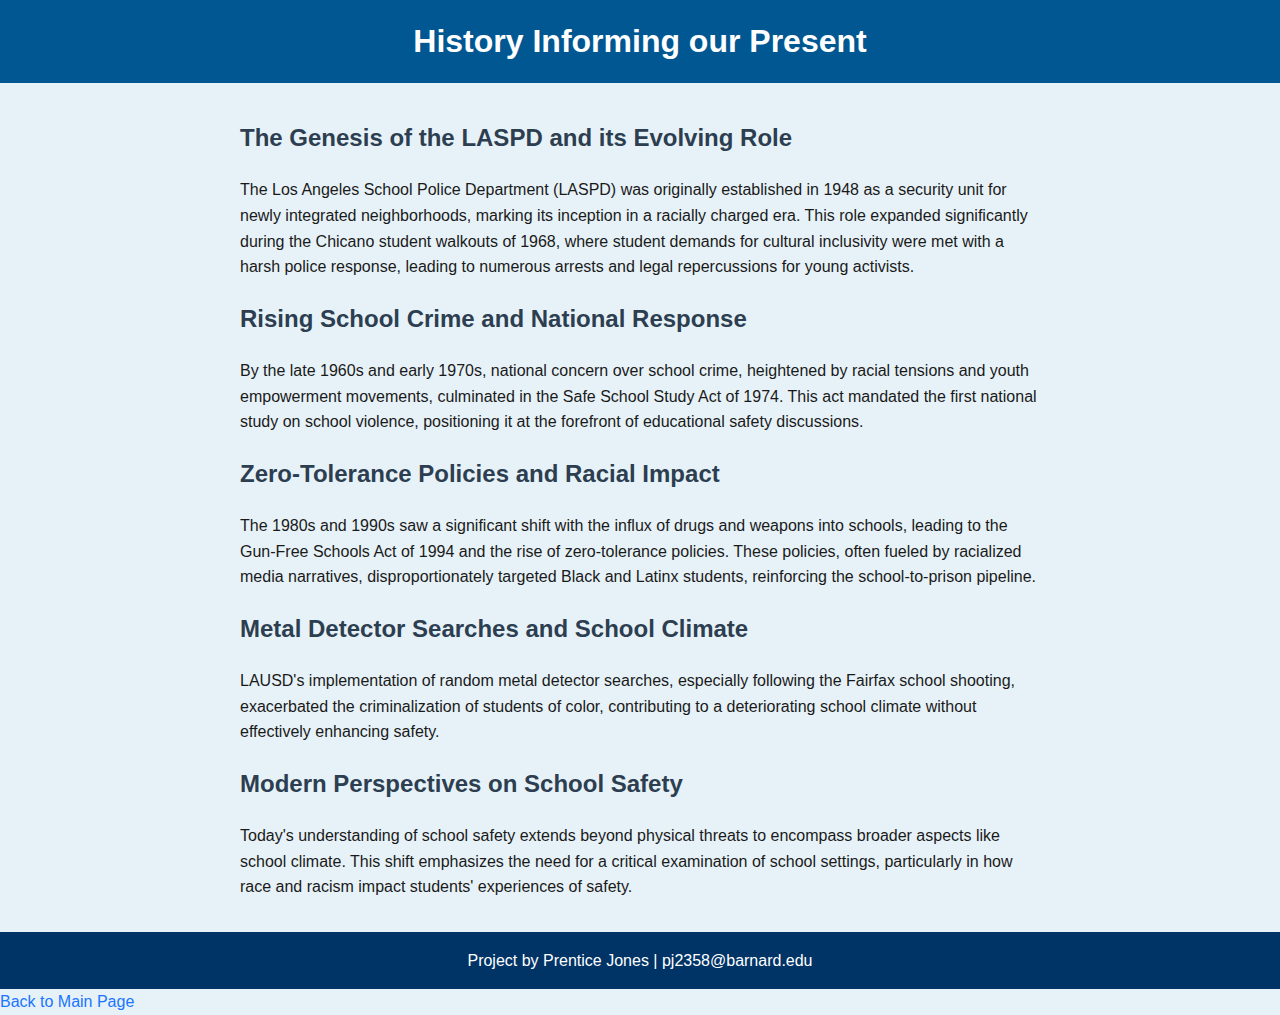
==== history.html @ 07b205a5 "Adding all lausd/lauspd files for website" ====
<!DOCTYPE html>
<html>
<head>
    <title>History Informing Our Present</title>
    <link rel="stylesheet" type="text/css" href="style.css">
</head>
<body>
    <header>
        <h1>History Informing our Present</h1>
    </header>

    <section>
        <h2>The Genesis of the LASPD and its Evolving Role</h2>
        <p>The Los Angeles School Police Department (LASPD) was originally established in 1948 as a security unit for newly integrated neighborhoods, marking its inception in a racially charged era. This role expanded significantly during the Chicano student walkouts of 1968, where student demands for cultural inclusivity were met with a harsh police response, leading to numerous arrests and legal repercussions for young activists.</p>
        
        <h2>Rising School Crime and National Response</h2>
        <p>By the late 1960s and early 1970s, national concern over school crime, heightened by racial tensions and youth empowerment movements, culminated in the Safe School Study Act of 1974. This act mandated the first national study on school violence, positioning it at the forefront of educational safety discussions.</p>

        <h2>Zero-Tolerance Policies and Racial Impact</h2>
        <p>The 1980s and 1990s saw a significant shift with the influx of drugs and weapons into schools, leading to the Gun-Free Schools Act of 1994 and the rise of zero-tolerance policies. These policies, often fueled by racialized media narratives, disproportionately targeted Black and Latinx students, reinforcing the school-to-prison pipeline.</p>

        <h2>Metal Detector Searches and School Climate</h2>
        <p>LAUSD's implementation of random metal detector searches, especially following the Fairfax school shooting, exacerbated the criminalization of students of color, contributing to a deteriorating school climate without effectively enhancing safety.</p>

        <h2>Modern Perspectives on School Safety</h2>
        <p>Today's understanding of school safety extends beyond physical threats to encompass broader aspects like school climate. This shift emphasizes the need for a critical examination of school settings, particularly in how race and racism impact students' experiences of safety.</p>
    </section>

    <footer>
        <p>Project by Prentice Jones | pj2358@barnard.edu</p>
    </footer>

    <a href="lausd.html">Back to Main Page</a>
</body>
</html>
---- style.css ----
body {
    font-family: 'Segoe UI', Tahoma, Geneva, Verdana, sans-serif;
    background-color: #e7f2f8; /* Light blue background */
    color: #1a1a1a; /* Darker text for better contrast */
    line-height: 1.6;
    margin: 0;
    padding: 0;
    display: flex;
    flex-direction: column;
    min-height: 100vh;
}

header {
    background-color: #005792; /* Dark blue */
    color: #ffffff; /* White text */
    text-align: center;
    padding: 1em 0;
}

header h1 {
    margin: 0;
    font-size: 2em;
}

nav ul {
    list-style: none;
    padding: 0;
    text-align: center;
    background-color: #007cc7; /* Medium blue */
    margin-top: 0;
}

nav li {
    display: inline;
}

nav a {
    color: white;
    text-decoration: none;
    padding: 0.5em 1em;
    display: inline-block;
}

nav a:hover {
    background-color: #005f99; /* Slightly darker blue for hover */
}

section {
    padding: 1em 2em;
    margin: auto;
    max-width: 800px;
    flex: 1;
}

section h2 {
    color: #2c3e50; /* Dark blue */
    font-size: 1.5em;
}

.main-content {
    padding-top: 50px;
}

footer {
    background-color: #003366; /* Very dark blue */
    color: white;
    text-align: center;
    padding: 1em 0;
    position: relative;
    bottom: 0;
    width: 100%;
}

footer p {
    margin: 0;
}

a {
    color: #1a75ff; /* Bright blue for links */
    text-decoration: none;
}

a:hover {
    text-decoration: underline;
}
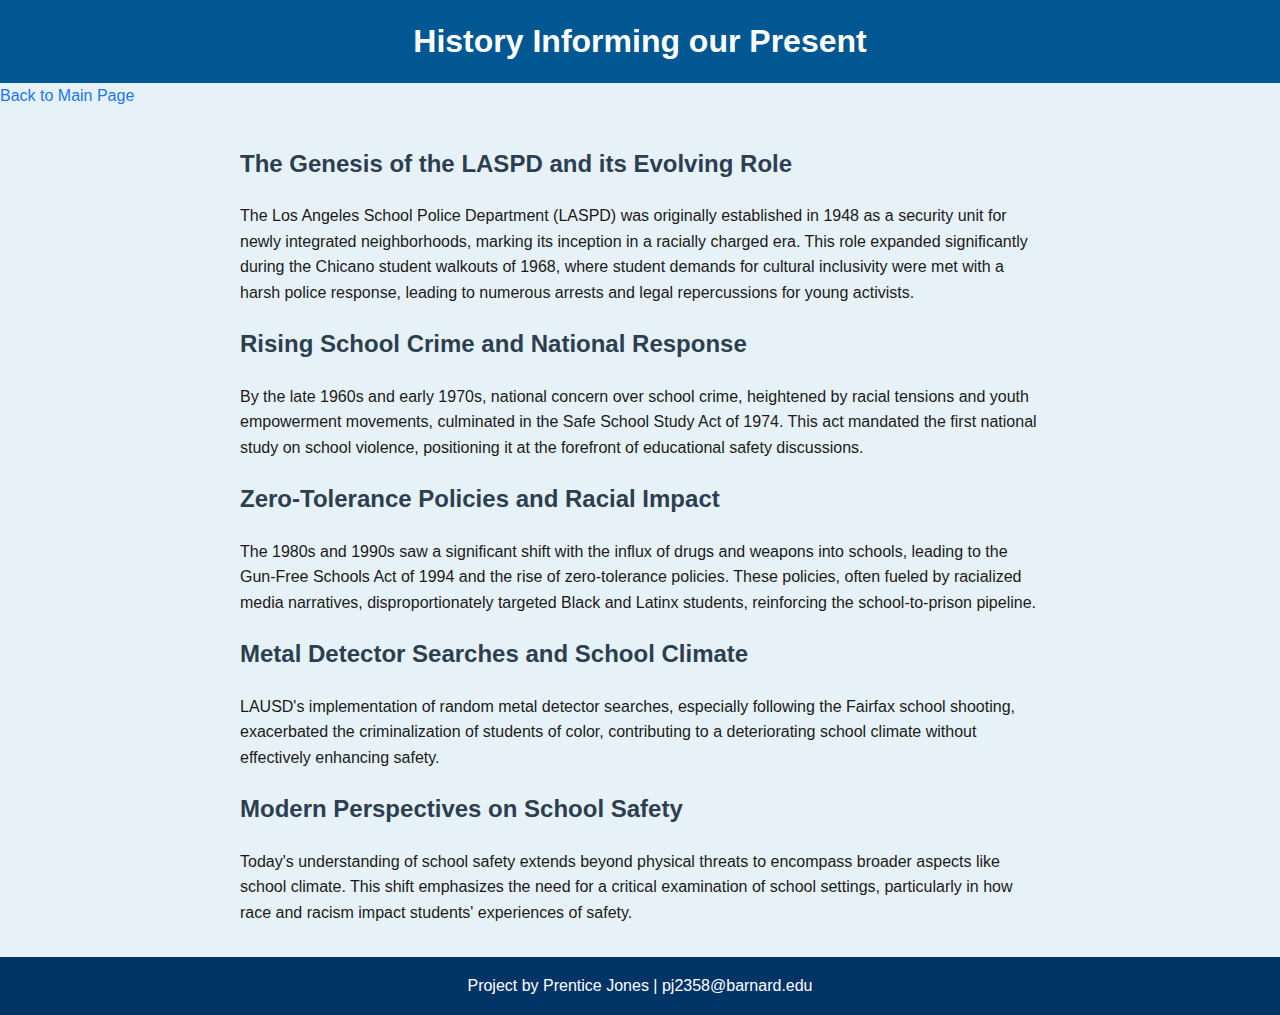
==== commit 27165e52: "Update history.html to have href tag at top" ====
--- a/history.html
+++ b/history.html
@@ -8,6 +8,8 @@
     <header>
         <h1>History Informing our Present</h1>
     </header>
+
+    <a href="index.html">Back to Main Page</a>
 
     <section>
         <h2>The Genesis of the LASPD and its Evolving Role</h2>
@@ -30,6 +32,5 @@
         <p>Project by Prentice Jones | pj2358@barnard.edu</p>
     </footer>
 
-    <a href="lausd.html">Back to Main Page</a>
 </body>
 </html>
